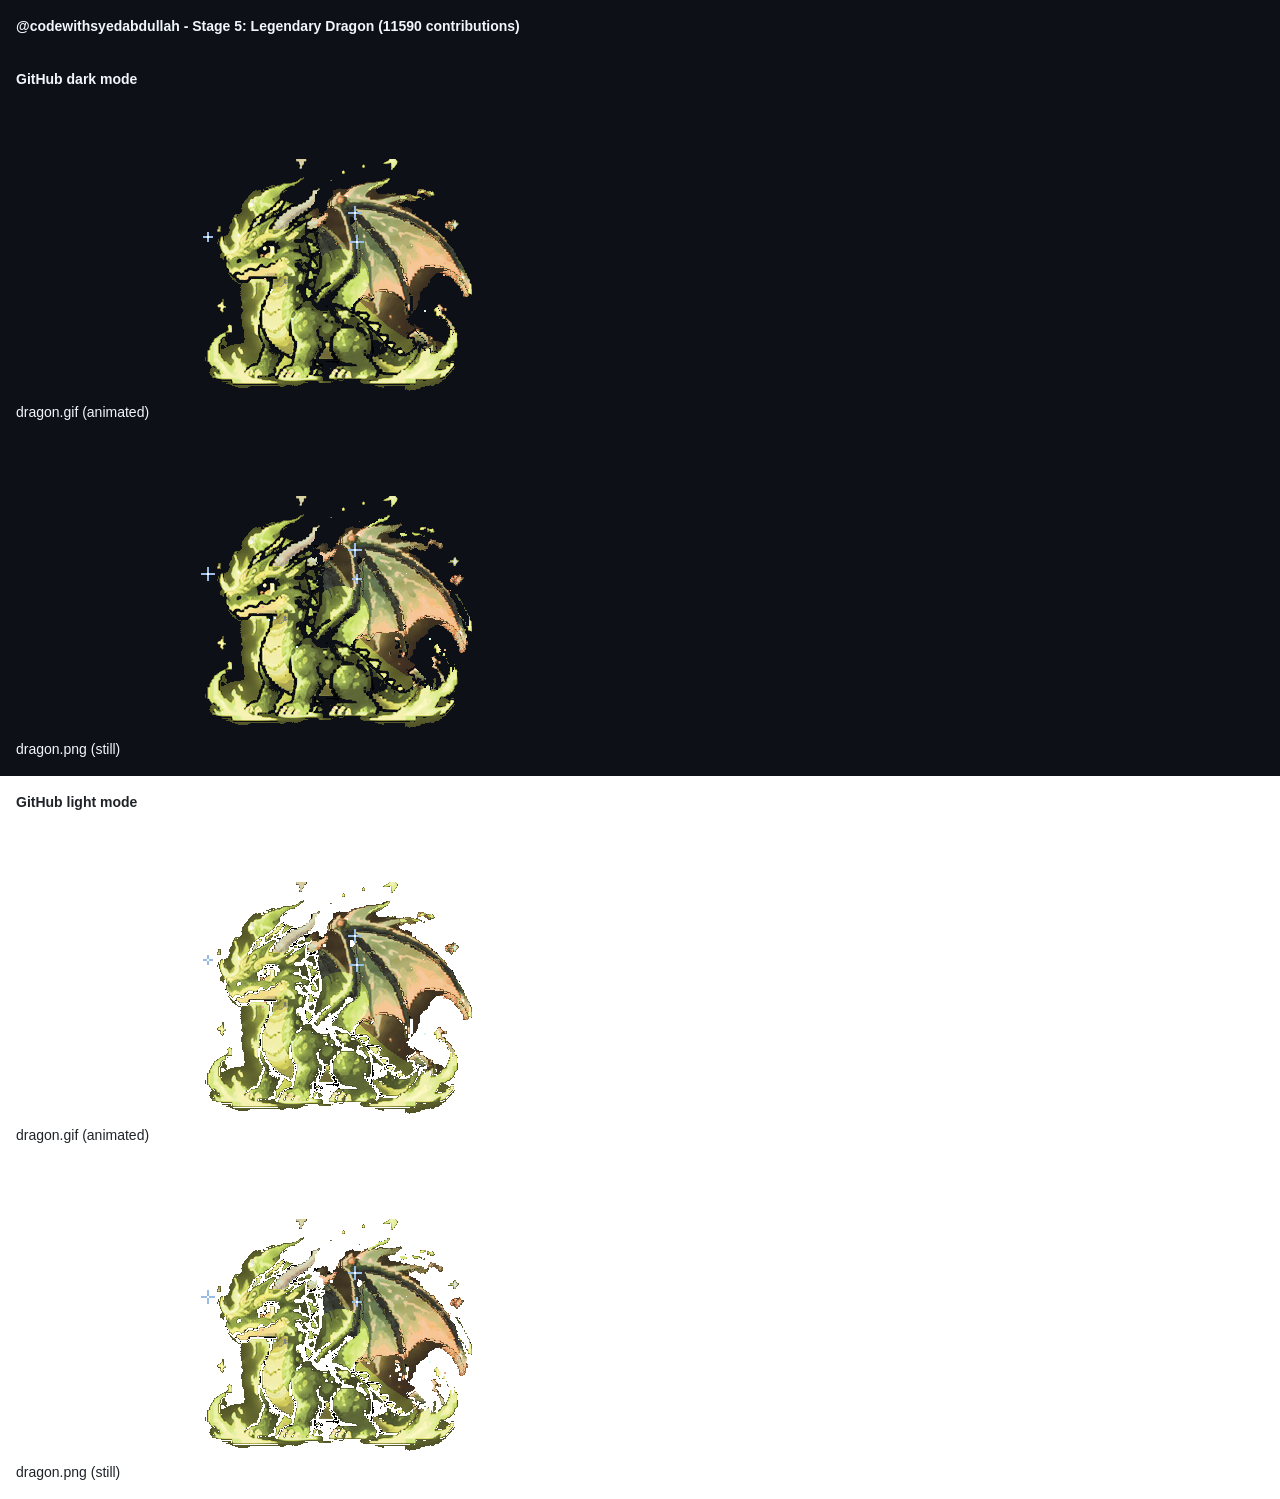
==== dragon/preview.html @ d86aee8a "chore(dragon): refresh profile dragon assets" ====
<!doctype html>
<html lang="en">
<head>
<meta charset="utf-8">
<meta name="viewport" content="width=device-width, initial-scale=1">
<title>git-dragon preview</title>
<style>
  body { margin: 0; font: 14px/1.5 -apple-system, BlinkMacSystemFont, "Segoe UI", Helvetica, Arial, sans-serif; }
  h1, h2 { margin: 0; font-size: 14px; font-weight: 600; }
  header, section { display: grid; gap: 12px; padding: 16px; }
  .light { background: #ffffff; color: #1f2328; }
  .dark { background: #0d1117; color: #f0f6fc; }
  .images { display: flex; flex-wrap: wrap; gap: 16px; }
  figure { margin: 0; }
  img { display: block; max-width: 100%; height: auto; image-rendering: pixelated; }
</style>
</head>
<body>
<header class="dark"><h1>@codewithsyedabdullah - Stage 5: Legendary Dragon (11590 contributions)</h1></header>
<section class="dark">
<h2>GitHub dark mode</h2>
<div class="images">
<figure><img src="dragon.gif" width="640" height="300" alt="Animated dragon"><figcaption>dragon.gif (animated)</figcaption></figure>
<figure><img src="dragon.png" width="640" height="300" alt="Dragon still"><figcaption>dragon.png (still)</figcaption></figure>
</div>
</section>
<section class="light">
<h2>GitHub light mode</h2>
<div class="images">
<figure><img src="dragon.gif" width="640" height="300" alt="Animated dragon"><figcaption>dragon.gif (animated)</figcaption></figure>
<figure><img src="dragon.png" width="640" height="300" alt="Dragon still"><figcaption>dragon.png (still)</figcaption></figure>
</div>
</section>
</body>
</html>
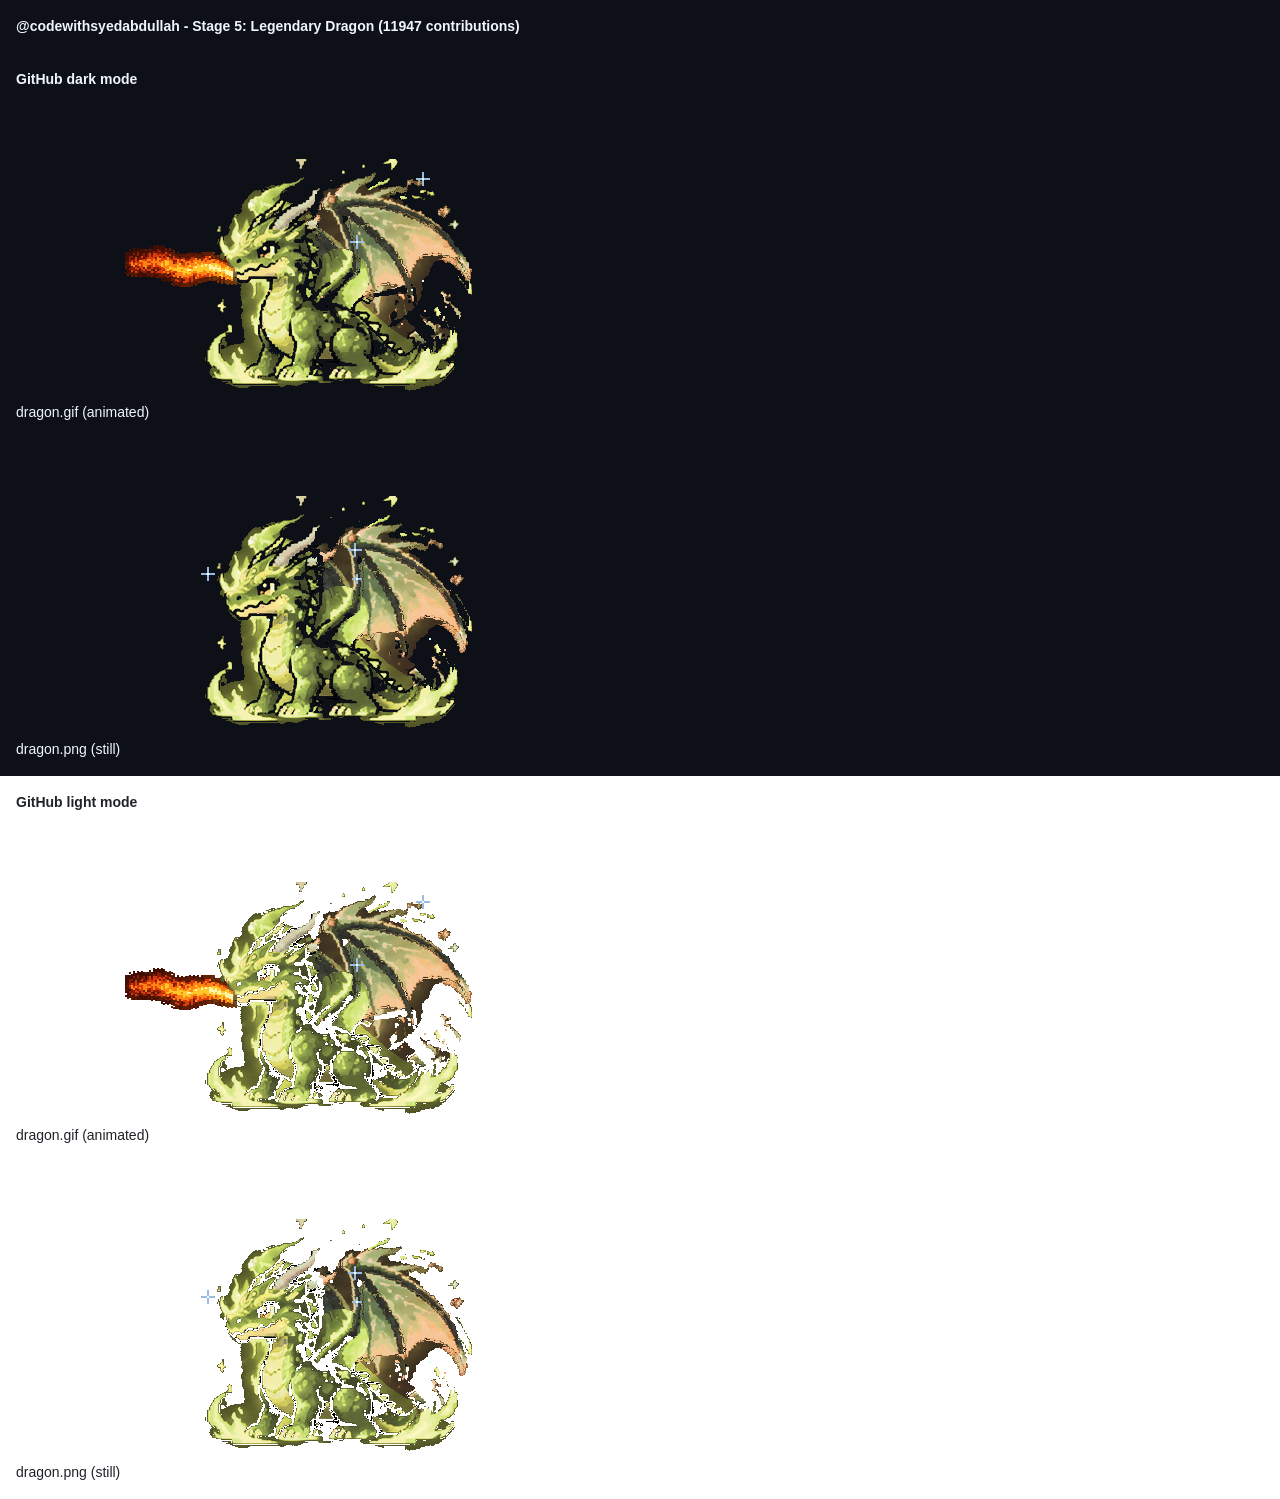
==== commit 11ad2b98: "chore(dragon): refresh profile dragon assets" ====
--- a/dragon/preview.html
+++ b/dragon/preview.html
@@ -16,7 +16,7 @@
 </style>
 </head>
 <body>
-<header class="dark"><h1>@codewithsyedabdullah - Stage 5: Legendary Dragon (11590 contributions)</h1></header>
+<header class="dark"><h1>@codewithsyedabdullah - Stage 5: Legendary Dragon (11947 contributions)</h1></header>
 <section class="dark">
 <h2>GitHub dark mode</h2>
 <div class="images">
